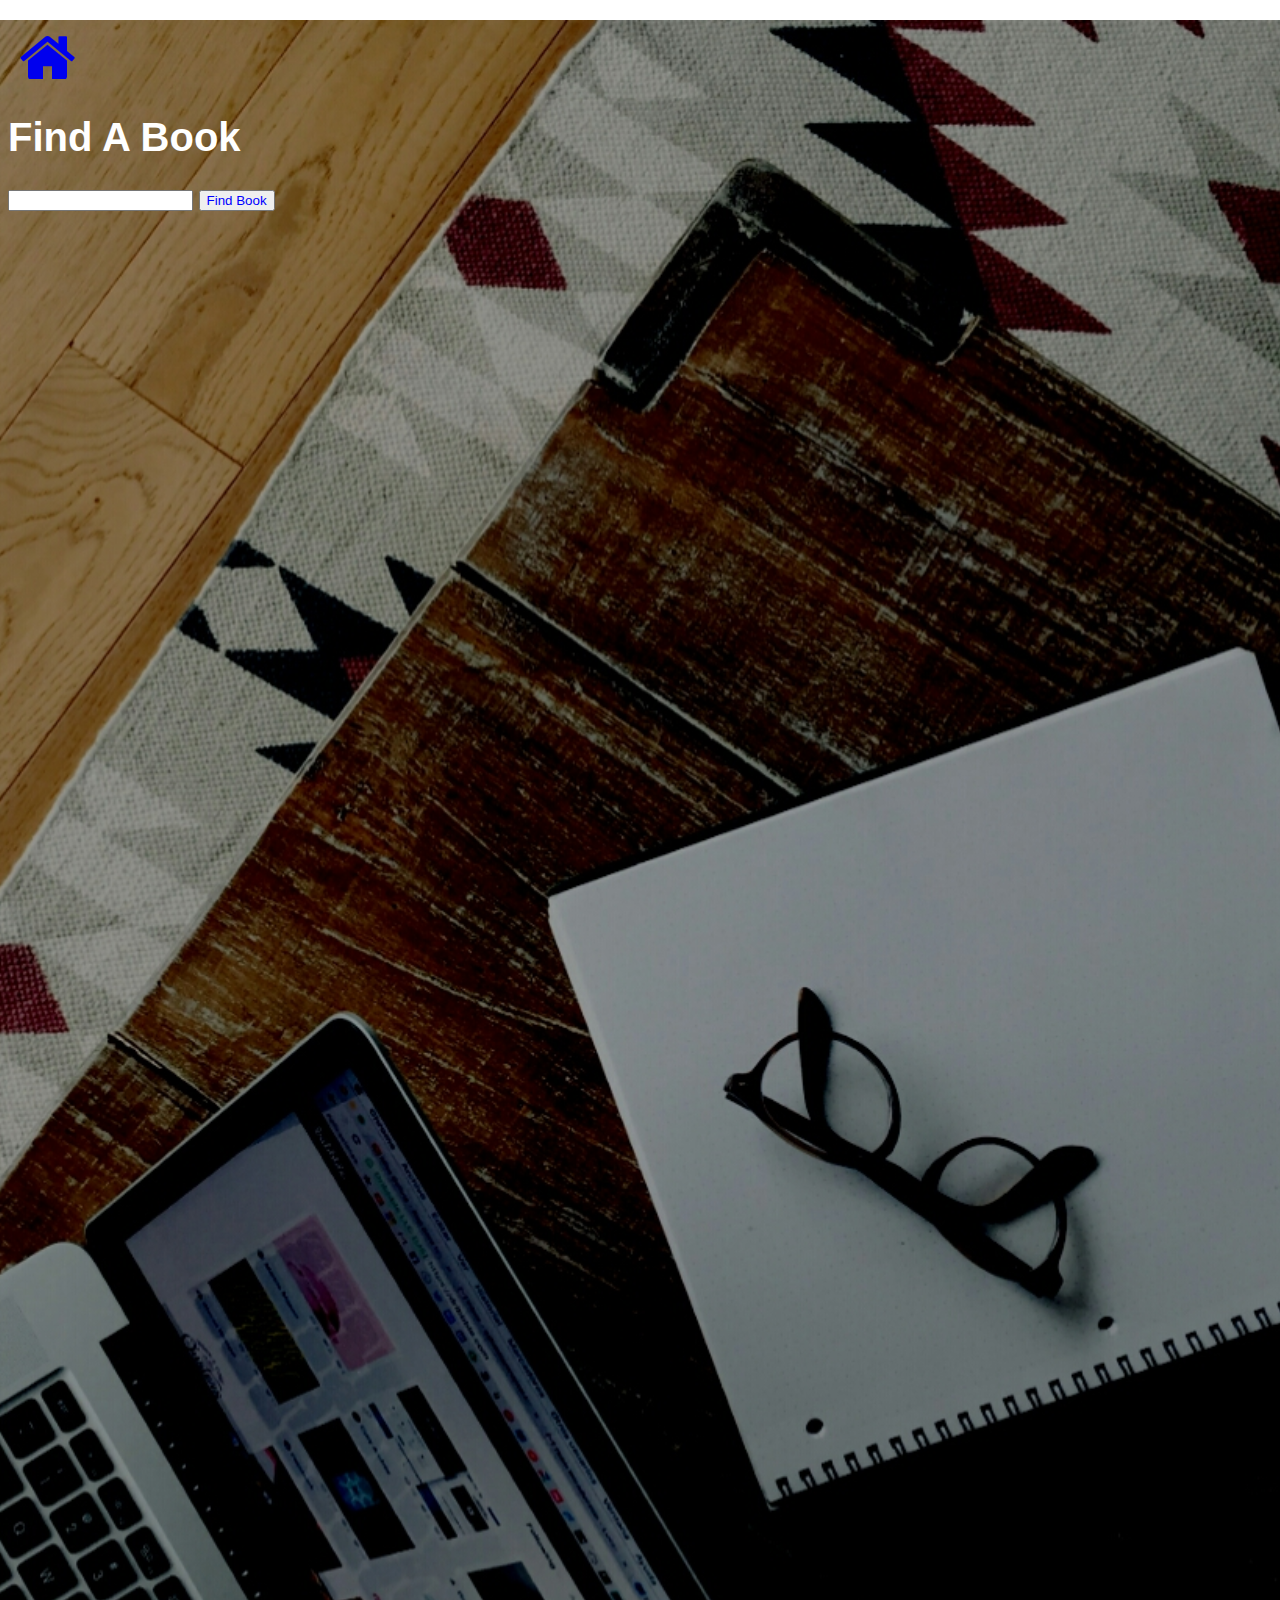
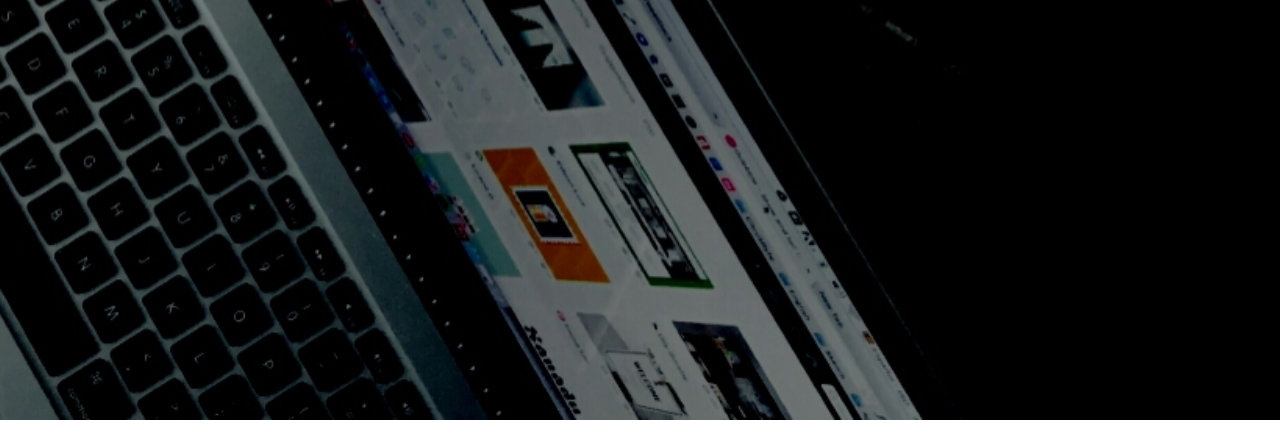
==== book/book.html @ c2980a57 "first commit" ====
<!DOCTYPE html>
<html>
<head>
  <meta charset="utf-8">
  <meta name="viewport" content="width=device-width">
   <link rel="stylesheet" href="https://stackpath.bootstrapcdn.com/font-awesome/4.7.0/css/font-awesome.min.css"> 
  <title>Books</title> 
</head>
<style>
*{
  height: auto;
}
html{
		   background-image: url('../expense/stylesheet/img 4.jpg');
        background-position: center;
        background-repeat: no-repeat;
        background-size: cover;
        background-blend-mode: saturation;
        height: 2000px;
        width: 1090px;
        font-family:  'josefin sans', sans-serif;
        font-size: 20px;

      
        margin-top: 20px;
        margin-bottom: 10px;
		   
       font-weight: lighter;
       
       color: #ffff;
		
	}
 
 a :hover {
        color: blue;
    }
    
    @media screen and (max-width: 500px){
        .container{
            max-width: fit-content;
            height: auto;
        }
    }

  
	
  
</style>
<body>
  
  <a class="active"href="../home.html"><i class="fa fa-fw fa-home fa-3x"></a></i>

  <h1>Find A Book</h1>
  
  <input type="text"  id="book" name="Enter Book Name or Info"  onchange="find()"> <button style="color: blue" onclick="find()">Find Book </button>
  <div id="books"></div>

  
  
  <script src="js/book.js"></script>
</body>
</html>
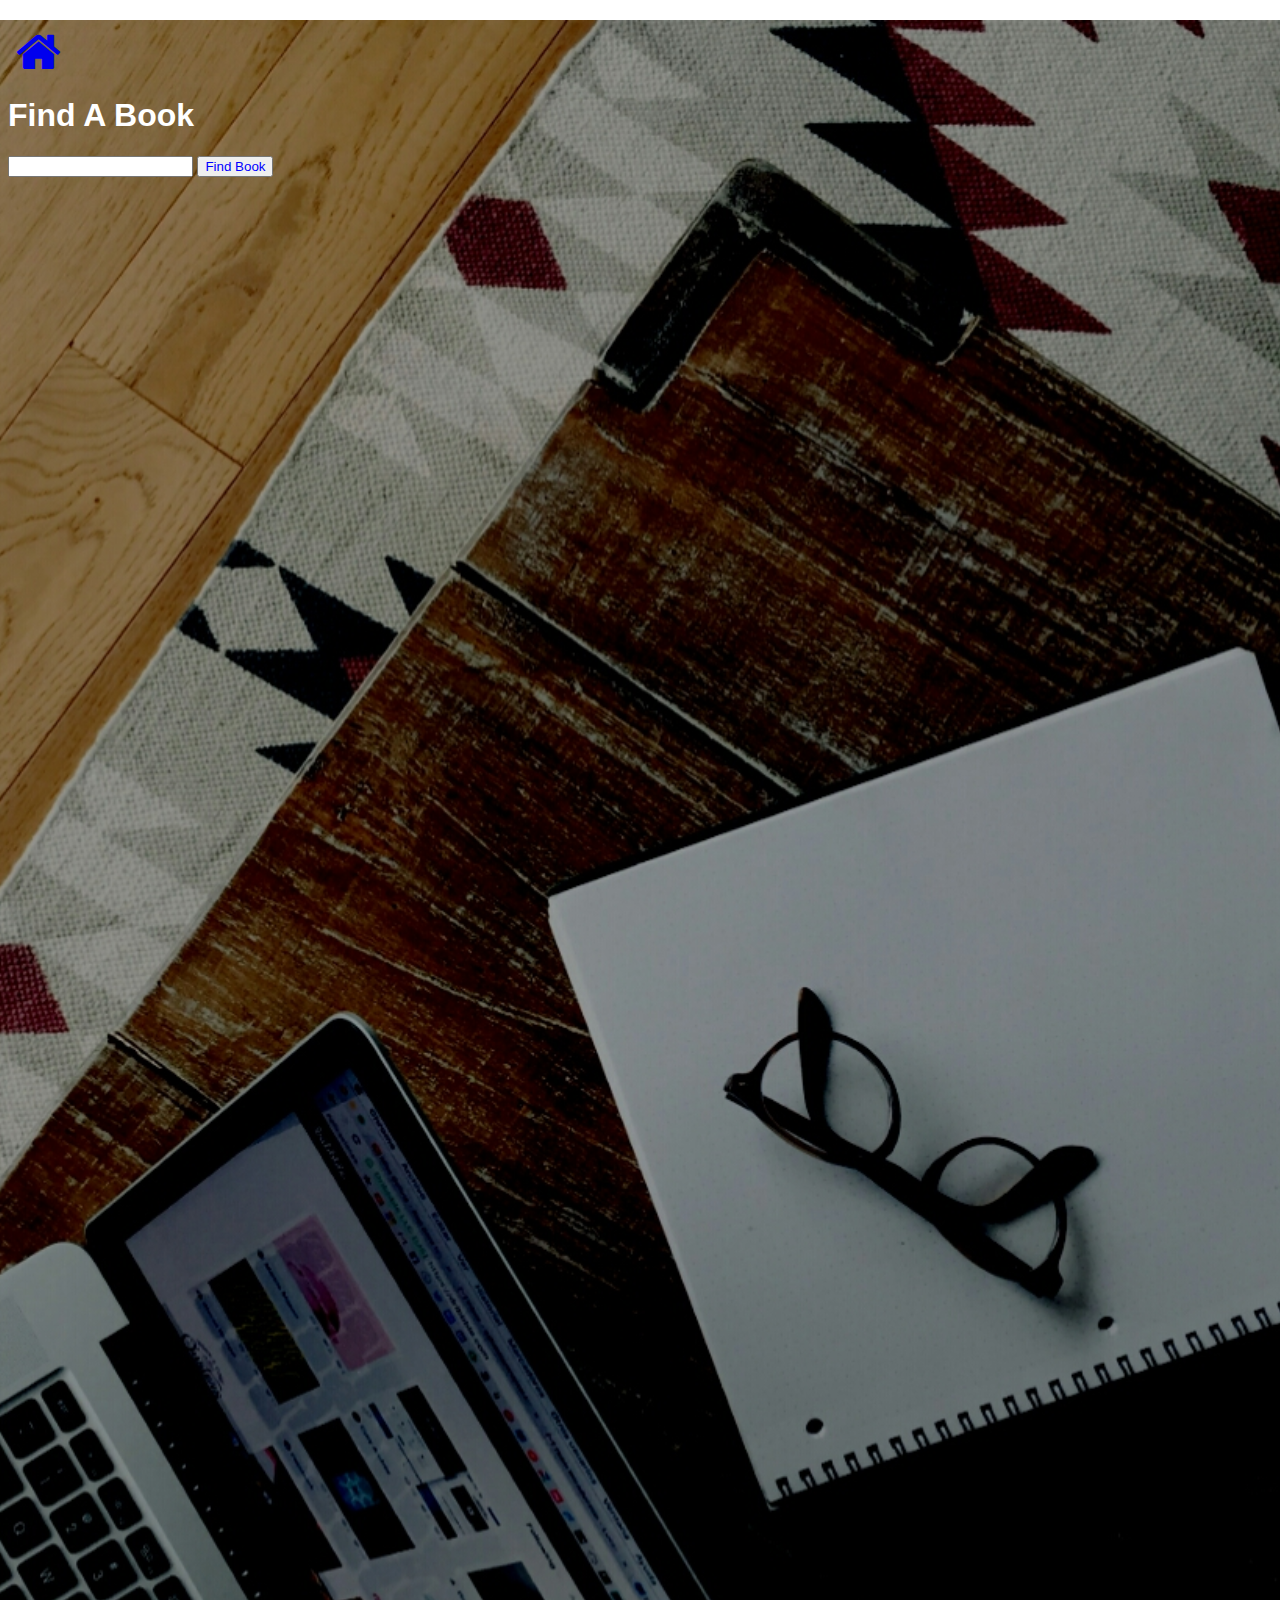
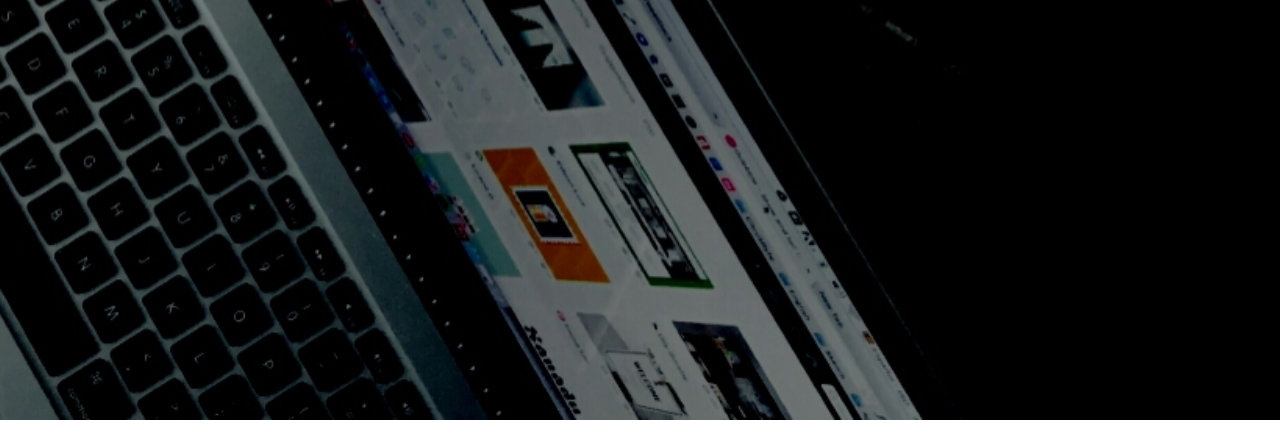
==== commit 9e7f142e: "new commit" ====
--- a/book/book.html
+++ b/book/book.html
@@ -2,7 +2,7 @@
 <html>
 <head>
   <meta charset="utf-8">
-  <meta name="viewport" content="width=device-width">
+  <meta name="viewport" content="width=device-width, initial-scale=1.0">
    <link rel="stylesheet" href="https://stackpath.bootstrapcdn.com/font-awesome/4.7.0/css/font-awesome.min.css"> 
   <title>Books</title> 
 </head>
@@ -19,7 +19,7 @@
         height: 2000px;
         width: 1090px;
         font-family:  'josefin sans', sans-serif;
-        font-size: 20px;
+        
 
       
         margin-top: 20px;
@@ -48,7 +48,7 @@
 </style>
 <body>
   
-  <a class="active"href="../home.html"><i class="fa fa-fw fa-home fa-3x"></a></i>
+  <a class="active"href="../index.html"><i class="fa fa-fw fa-home fa-3x"></a></i>
 
   <h1>Find A Book</h1>
   
